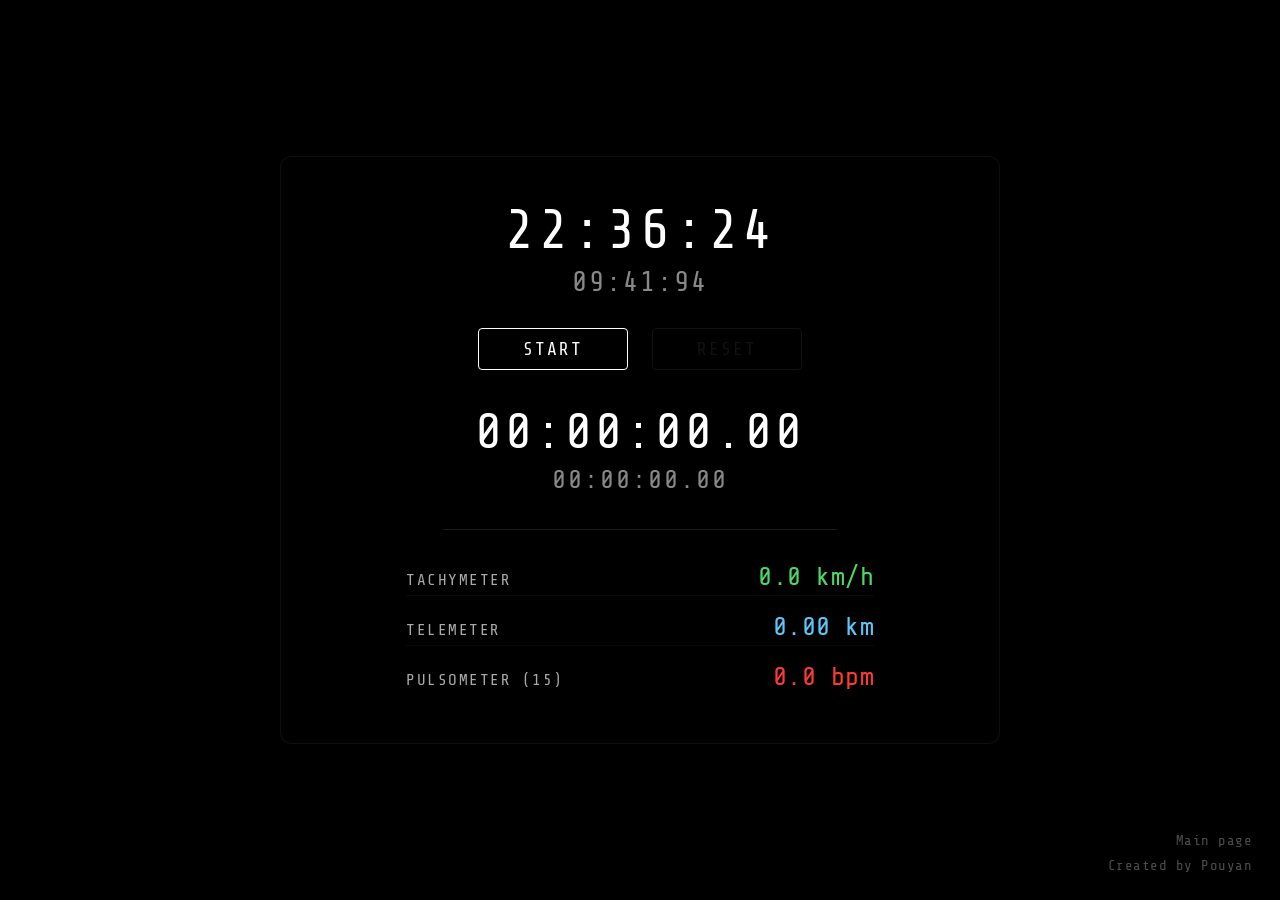
==== chronograph.html @ 7ae6ea19 "Add Chronograph" ====
<!DOCTYPE html>
<html lang="en">
<head>
    <meta charset="UTF-8" />
    <meta name="viewport" content="width=device-width, initial-scale=1.0" />
    <title>Chronograph</title>
    <link href="https://fonts.googleapis.com/css2?family=Share+Tech+Mono&display=swap" rel="stylesheet" />
    <link rel="icon" href="icon.ico" />
    <style>
        /* ── Reset & Base ── */
        *,
        *::before,
        *::after {
            box-sizing: border-box;
            margin: 0;
            padding: 0;
        }

        body {
            background: #000;
            color: #fff;
            font-family: 'Share Tech Mono', monospace;
            min-height: 100vh;
            display: flex;
            justify-content: center;
            align-items: center;
            padding: 20px;
            margin: 0;
            user-select: none;
            position: relative;
        }

        /* ── Container ── */
        .watch {
            max-width: 720px;
            width: 100%;
            padding: 40px 30px 48px;
            background: #000;
            border: 1px solid rgba(255, 255, 255, 0.06);
            border-radius: 12px;
            display: flex;
            flex-direction: column;
            align-items: center;
        }

        /* ── Current Time ── */
        .current-time {
            text-align: center;
            margin-bottom: 28px;
            line-height: 1.2;
        }
        .current-time .standard {
            font-size: 56px;
            color: #fff;
            letter-spacing: 4px;
        }
        .current-time .decimal {
            font-size: 28px;
            color: #888;
            letter-spacing: 2px;
            margin-top: 2px;
        }

        /* ── Controls ── */
        .controls {
            display: flex;
            gap: 24px;
            margin-bottom: 32px;
        }
        .controls button {
            font-family: 'Share Tech Mono', monospace;
            font-size: 18px;
            letter-spacing: 2px;
            padding: 10px 44px;
            border: 1.5px solid #fff;
            border-radius: 4px;
            background: transparent;
            color: #fff;
            cursor: pointer;
            transition: all 0.15s ease;
            min-width: 130px;
        }
        .controls button:active:not(:disabled) {
            transform: scale(0.96);
        }
        .controls button:disabled {
            opacity: 0.25;
            cursor: not-allowed;
            transform: none;
        }

        /* start button states – overridden by JS */
        .controls .btn-start {
            border-color: #fff;
            color: #fff;
        }
        .controls .btn-start.running {
            border-color: #f5c542;
            color: #f5c542;
        }
        .controls .btn-start.paused {
            border-color: #6bc9ff;
            color: #6bc9ff;
        }

        .controls .btn-reset {
            border-color: #fff;
            color: #fff;
        }
        .controls .btn-reset:disabled {
            border-color: #444;
            color: #444;
        }

        /* ── Chronograph Display ── */
        .chrono-display {
            text-align: center;
            margin-bottom: 30px;
            line-height: 1.2;
        }
        .chrono-display .elapsed-standard {
            font-size: 50px;
            color: #fff;
            letter-spacing: 3px;
        }
        .chrono-display .elapsed-decimal {
            font-size: 26px;
            color: #888;
            letter-spacing: 2px;
            margin-top: 2px;
        }

        /* ── Separator ── */
        .divider {
            width: 60%;
            height: 1px;
            background: rgba(255, 255, 255, 0.10);
            margin: 4px 0 28px;
        }

        /* ── Scales ── */
        .scales {
            width: 100%;
            max-width: 480px;
            display: flex;
            flex-direction: column;
            gap: 12px;
            padding: 0 6px;
        }
        .scale-row {
            display: flex;
            justify-content: space-between;
            align-items: baseline;
            font-size: 22px;
            letter-spacing: 0.5px;
            padding: 4px 0;
            border-bottom: 1px solid rgba(255, 255, 255, 0.04);
        }
        .scale-row:last-child {
            border-bottom: none;
        }
        .scale-row .label {
            font-size: 16px;
            text-transform: uppercase;
            letter-spacing: 1.5px;
            color: #aaa;
        }
        .scale-row .value {
            font-size: 26px;
            font-weight: 400;
            transition: color 0.1s;
        }

        /* scale colours */
        .scale-row.tachymeter .value {
            color: #4cd964;
        }
        .scale-row.telemeter .value {
            color: #5ac8fa;
        }
        .scale-row.pulsometer .value {
            color: #ff3b30;
        }

        /* ── Footer Links (bottom-right) ── */
        .footer-links {
            position: fixed;
            bottom: 24px;
            right: 28px;
            display: flex;
            flex-direction: column;
            align-items: flex-end;
            gap: 4px;
            z-index: 10;
            font-size: 14px;
            letter-spacing: 0.5px;
            line-height: 1.5;
        }
        .footer-links a {
            color: rgba(255, 255, 255, 0.30);
            text-decoration: none;
            transition: color 0.2s ease;
            font-family: 'Share Tech Mono', monospace;
        }
        .footer-links a:hover {
            color: rgba(255, 255, 255, 0.80);
            text-decoration: underline;
        }
        .footer-links .sep {
            color: rgba(255, 255, 255, 0.12);
            font-size: 12px;
            padding: 0 2px;
        }

        /* ── Responsive ── */
        @media (max-width: 540px) {
            .watch {
                padding: 24px 16px 32px;
            }
            .current-time .standard {
                font-size: 38px;
                letter-spacing: 2px;
            }
            .current-time .decimal {
                font-size: 22px;
            }
            .chrono-display .elapsed-standard {
                font-size: 36px;
                letter-spacing: 2px;
            }
            .chrono-display .elapsed-decimal {
                font-size: 20px;
            }
            .controls button {
                font-size: 15px;
                padding: 8px 24px;
                min-width: 100px;
            }
            .controls {
                gap: 14px;
            }
            .scale-row {
                font-size: 18px;
            }
            .scale-row .value {
                font-size: 20px;
            }
            .scale-row .label {
                font-size: 13px;
            }
            .divider {
                width: 80%;
            }
            .footer-links {
                bottom: 16px;
                right: 18px;
                font-size: 12px;
            }
        }

        @media (max-width: 400px) {
            .current-time .standard {
                font-size: 30px;
            }
            .chrono-display .elapsed-standard {
                font-size: 28px;
            }
            .controls button {
                font-size: 13px;
                padding: 6px 16px;
                min-width: 76px;
            }
            .scale-row .value {
                font-size: 17px;
            }
            .scale-row .label {
                font-size: 11px;
            }
            .footer-links {
                bottom: 12px;
                right: 14px;
                font-size: 10px;
            }
        }
    </style>
</head>
<body>

    <div class="watch">

        <!-- Current Time -->
        <div class="current-time">
            <div class="standard" id="currentStandard">00:00:00</div>
            <div class="decimal" id="currentDecimal">00:00:00</div>
        </div>

        <!-- Controls -->
        <div class="controls">
            <button class="btn-start" id="btnStart">START</button>
            <button class="btn-reset" id="btnReset" disabled>RESET</button>
        </div>

        <!-- Chronograph -->
        <div class="chrono-display">
            <div class="elapsed-standard" id="elapsedStandard">00:00:00.00</div>
            <div class="elapsed-decimal" id="elapsedDecimal">00:00:00.00</div>
        </div>

        <div class="divider"></div>

        <!-- Scales -->
        <div class="scales">
            <div class="scale-row tachymeter">
                <span class="label">Tachymeter</span>
                <span class="value" id="tachymeter">0.0 km/h</span>
            </div>
            <div class="scale-row telemeter">
                <span class="label">Telemeter</span>
                <span class="value" id="telemeter">0.00 km</span>
            </div>
            <div class="scale-row pulsometer">
                <span class="label">Pulsometer (15)</span>
                <span class="value" id="pulsometer">0.0 bpm</span>
            </div>
        </div>

    </div>

    <!-- ─── Footer Links (bottom-right) ─── -->
    <div class="footer-links">
        <a href="https://01001010.ir" target="_blank" rel="noopener noreferrer">Main page</a>
        <a href="https://p74.ir" target="_blank" rel="noopener noreferrer">Created by Pouyan</a>
    </div>

    <script>
        (function() {
            'use strict';

            // ─── DOM refs ──────────────────────────────────────────────
            const elStdCurrent = document.getElementById('currentStandard');
            const elDecCurrent = document.getElementById('currentDecimal');
            const elStdElapsed = document.getElementById('elapsedStandard');
            const elDecElapsed = document.getElementById('elapsedDecimal');
            const elTachymeter = document.getElementById('tachymeter');
            const elTelemeter = document.getElementById('telemeter');
            const elPulsometer = document.getElementById('pulsometer');
            const btnStart = document.getElementById('btnStart');
            const btnReset = document.getElementById('btnReset');

            // ─── State ──────────────────────────────────────────────────
            const STATE = {
                IDLE: 'idle',
                RUNNING: 'running',
                PAUSED: 'paused',
            };

            let state = STATE.IDLE;
            let startTimestamp = 0;
            let accumulatedMs = 0;
            let rafId = null;
            let lastFrameTime = 0;

            // ─── Helpers ───────────────────────────────────────────────

            function pad(n, len = 2) {
                return String(n).padStart(len, '0');
            }

            function formatStandardElapsed(ms) {
                const totalSec = ms / 1000;
                const hours = Math.floor(totalSec / 3600);
                const minutes = Math.floor((totalSec % 3600) / 60);
                const seconds = Math.floor(totalSec % 60);
                const centis = Math.floor((ms % 1000) / 10);
                return `${pad(hours)}:${pad(minutes)}:${pad(seconds)}.${pad(centis)}`;
            }

            function formatDecimalElapsed(ms) {
                const totalSec = ms / 1000;
                const decSecTotal = (totalSec / 86400) * 100000;
                const hours = Math.floor(decSecTotal / 10000);
                const minutes = Math.floor((decSecTotal % 10000) / 100);
                const seconds = Math.floor(decSecTotal % 100);
                const centis = Math.floor((decSecTotal % 1) * 100);
                return `${pad(hours)}:${pad(minutes)}:${pad(seconds)}.${pad(centis)}`;
            }

            function getDecimalTimeString(date) {
                const totalSec = date.getHours() * 3600 + date.getMinutes() * 60 + date.getSeconds();
                const decSecTotal = (totalSec / 86400) * 100000;
                const h = Math.floor(decSecTotal / 10000);
                const m = Math.floor((decSecTotal % 10000) / 100);
                const s = Math.floor(decSecTotal % 100);
                return `${pad(h)}:${pad(m)}:${pad(s)}`;
            }

            function getStandardTimeString(date) {
                return `${pad(date.getHours())}:${pad(date.getMinutes())}:${pad(date.getSeconds())}`;
            }

            // ─── Update current time (once per second) ────────────────

            function updateCurrentTime() {
                const now = new Date();
                elStdCurrent.textContent = getStandardTimeString(now);
                elDecCurrent.textContent = getDecimalTimeString(now);
            }

            // ─── Update chronograph & scales ──────────────────────────

            function updateChrono(nowMs) {
                let elapsedMs;
                if (state === STATE.RUNNING) {
                    elapsedMs = (nowMs - startTimestamp) + accumulatedMs;
                } else if (state === STATE.PAUSED) {
                    elapsedMs = accumulatedMs;
                } else {
                    elapsedMs = 0;
                }

                if (elapsedMs < 0) elapsedMs = 0;

                elStdElapsed.textContent = formatStandardElapsed(elapsedMs);
                elDecElapsed.textContent = formatDecimalElapsed(elapsedMs);

                const sec = elapsedMs / 1000;

                if (sec > 0) {
                    const tach = 3600 / sec;
                    elTachymeter.textContent = tach < 9999 ? `${tach.toFixed(1)} km/h` : '>9999 km/h';

                    const tele = sec * 0.34;
                    elTelemeter.textContent = `${tele.toFixed(2)} km`;

                    const puls = 900 / sec;
                    elPulsometer.textContent = puls < 9999 ? `${puls.toFixed(1)} bpm` : '>9999 bpm';
                } else {
                    elTachymeter.textContent = '0.0 km/h';
                    elTelemeter.textContent = '0.00 km';
                    elPulsometer.textContent = '0.0 bpm';
                }
            }

            // ─── Animation loop ────────────────────────────────────────

            function frame(timestamp) {
                if (state === STATE.RUNNING) {
                    updateChrono(timestamp);
                    rafId = requestAnimationFrame(frame);
                } else if (state === STATE.PAUSED) {
                    updateChrono(timestamp);
                    rafId = requestAnimationFrame(frame);
                } else {
                    updateChrono(timestamp);
                    rafId = requestAnimationFrame(frame);
                }
            }

            function startAnimation() {
                if (rafId) cancelAnimationFrame(rafId);
                rafId = requestAnimationFrame(frame);
            }

            // ─── Controls ──────────────────────────────────────────────

            function setState(newState) {
                state = newState;
                updateButtons();
            }

            function updateButtons() {
                switch (state) {
                    case STATE.IDLE:
                        btnStart.textContent = 'START';
                        btnStart.className = 'btn-start';
                        btnStart.disabled = false;
                        btnReset.disabled = true;
                        break;
                    case STATE.RUNNING:
                        btnStart.textContent = 'PAUSE';
                        btnStart.className = 'btn-start running';
                        btnStart.disabled = false;
                        btnReset.disabled = true;
                        break;
                    case STATE.PAUSED:
                        btnStart.textContent = 'RESUME';
                        btnStart.className = 'btn-start paused';
                        btnStart.disabled = false;
                        btnReset.disabled = false;
                        break;
                }
            }

            function handleStart() {
                if (state === STATE.IDLE) {
                    accumulatedMs = 0;
                    startTimestamp = performance.now();
                    setState(STATE.RUNNING);
                    startAnimation();
                } else if (state === STATE.RUNNING) {
                    accumulatedMs += (performance.now() - startTimestamp);
                    setState(STATE.PAUSED);
                } else if (state === STATE.PAUSED) {
                    startTimestamp = performance.now();
                    setState(STATE.RUNNING);
                }
            }

            function handleReset() {
                if (state === STATE.IDLE) return;
                if (state === STATE.RUNNING) return;

                accumulatedMs = 0;
                startTimestamp = 0;
                setState(STATE.IDLE);
                updateChrono(performance.now());
            }

            // ─── Init ──────────────────────────────────────────────────

            function init() {
                updateCurrentTime();
                setInterval(updateCurrentTime, 1000);

                updateChrono(performance.now());

                btnStart.addEventListener('click', handleStart);
                btnReset.addEventListener('click', handleReset);

                startAnimation();

                setState(STATE.IDLE);
            }

            init();

        })();
    </script>

</body>
</html>
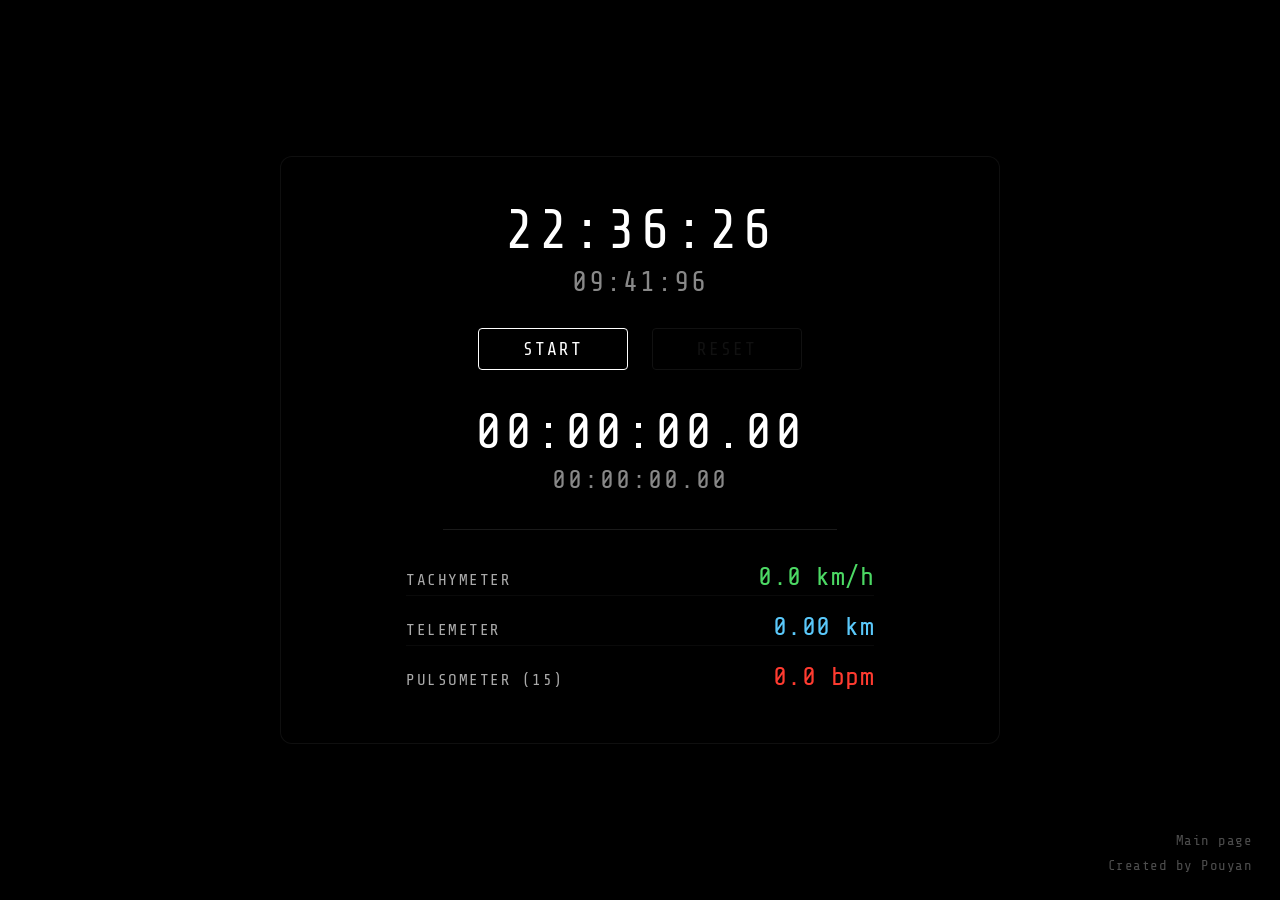
==== commit 44f531f7: "Changed decimal time update function" ====
--- a/chronograph.html
+++ b/chronograph.html
@@ -1,10 +1,9 @@
-
 <!DOCTYPE html>
 <html lang="en">
 <head>
     <meta charset="UTF-8" />
     <meta name="viewport" content="width=device-width, initial-scale=1.0" />
-    <title>Chronograph</title>
+    <title>Chronograph Watch</title>
     <link href="https://fonts.googleapis.com/css2?family=Share+Tech+Mono&display=swap" rel="stylesheet" />
     <link rel="icon" href="icon.ico" />
     <style>
@@ -386,8 +385,11 @@
                 return `${pad(hours)}:${pad(minutes)}:${pad(seconds)}.${pad(centis)}`;
             }
 
-            function getDecimalTimeString(date) {
-                const totalSec = date.getHours() * 3600 + date.getMinutes() * 60 + date.getSeconds();
+            // Decimal time from a Date object (with milliseconds) – returns hh:mm:ss (no fractions)
+            function getDecimalTimeStringFromDate(date) {
+                // Total standard seconds including fractional
+                const totalSec = date.getHours() * 3600 + date.getMinutes() * 60 + date.getSeconds() + date.getMilliseconds() / 1000;
+                // Convert to decimal seconds (1 decimal day = 100000 decimal seconds)
                 const decSecTotal = (totalSec / 86400) * 100000;
                 const h = Math.floor(decSecTotal / 10000);
                 const m = Math.floor((decSecTotal % 10000) / 100);
@@ -395,16 +397,23 @@
                 return `${pad(h)}:${pad(m)}:${pad(s)}`;
             }
 
+            // Standard time string (hh:mm:ss) from Date
             function getStandardTimeString(date) {
                 return `${pad(date.getHours())}:${pad(date.getMinutes())}:${pad(date.getSeconds())}`;
             }
 
-            // ─── Update current time (once per second) ────────────────
-
-            function updateCurrentTime() {
+            // ─── Update functions ─────────────────────────────────────
+
+            // Update standard current time – called every second
+            function updateStandardCurrentTime() {
                 const now = new Date();
                 elStdCurrent.textContent = getStandardTimeString(now);
-                elDecCurrent.textContent = getDecimalTimeString(now);
+            }
+
+            // Update decimal current time – called every frame for smoothness
+            function updateDecimalCurrentTime() {
+                const now = new Date();
+                elDecCurrent.textContent = getDecimalTimeStringFromDate(now);
             }
 
             // ─── Update chronograph & scales ──────────────────────────
@@ -445,16 +454,19 @@
             // ─── Animation loop ────────────────────────────────────────
 
             function frame(timestamp) {
+                // Update decimal current time on every frame
+                updateDecimalCurrentTime();
+
+                // Update chronograph and scales
                 if (state === STATE.RUNNING) {
                     updateChrono(timestamp);
-                    rafId = requestAnimationFrame(frame);
                 } else if (state === STATE.PAUSED) {
                     updateChrono(timestamp);
-                    rafId = requestAnimationFrame(frame);
                 } else {
                     updateChrono(timestamp);
-                    rafId = requestAnimationFrame(frame);
                 }
+
+                rafId = requestAnimationFrame(frame);
             }
 
             function startAnimation() {
@@ -520,14 +532,20 @@
             // ─── Init ──────────────────────────────────────────────────
 
             function init() {
-                updateCurrentTime();
-                setInterval(updateCurrentTime, 1000);
-
+                // Initial update
+                updateStandardCurrentTime();
+                updateDecimalCurrentTime();
+
+                // Standard time updates once per second
+                setInterval(updateStandardCurrentTime, 1000);
+
+                // Chronograph initial display
                 updateChrono(performance.now());
 
                 btnStart.addEventListener('click', handleStart);
                 btnReset.addEventListener('click', handleReset);
 
+                // Start the continuous animation loop (handles decimal time and chrono)
                 startAnimation();
 
                 setState(STATE.IDLE);
